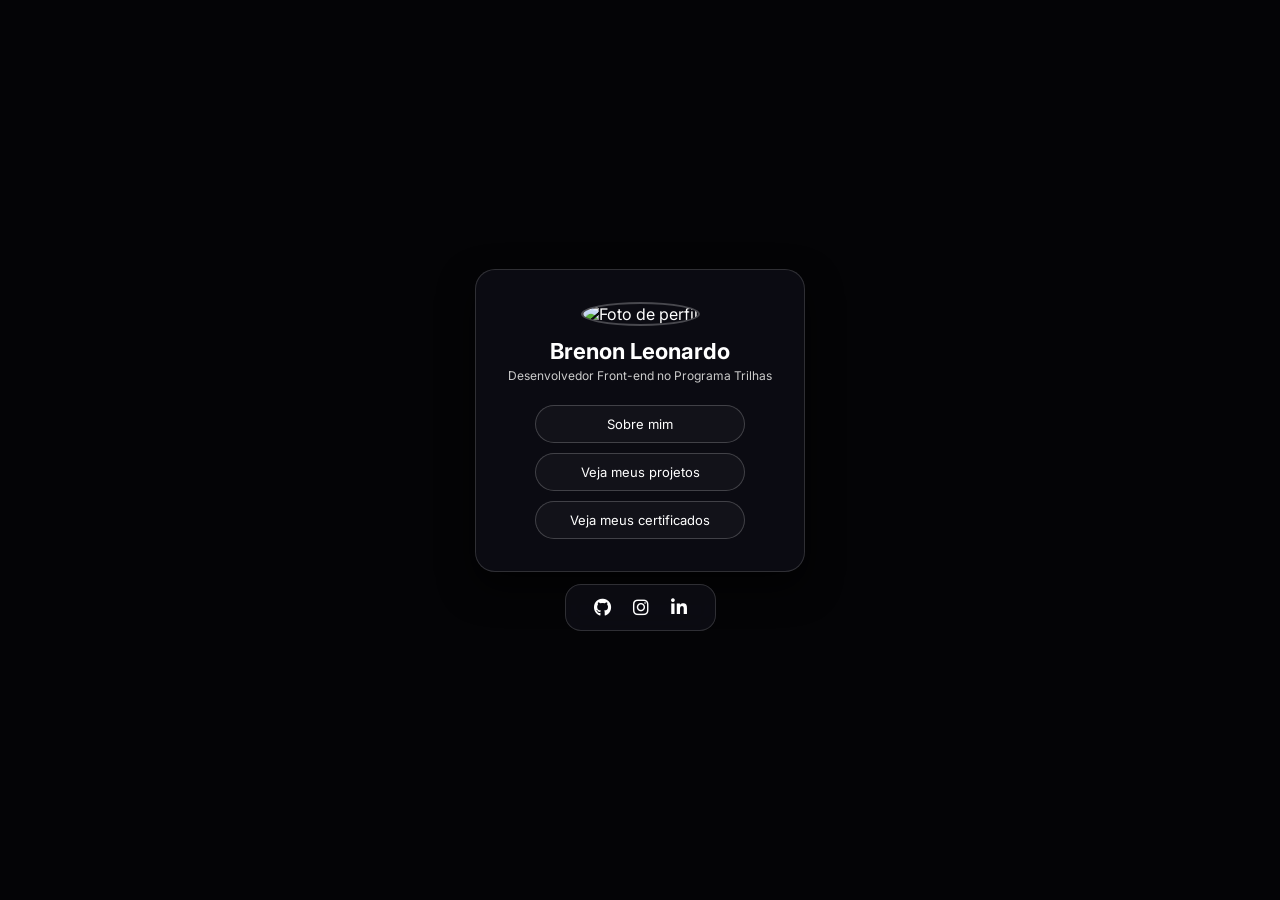
==== index.html @ 6ba24271 "Add files via upload" ====
<!DOCTYPE html>
<html lang="pt-BR">
<head>
    <meta charset="UTF-8">
    <meta name="viewport" content="width=device-width, initial-scale=1.0">
    <title>Portfólio - Brenon Leonardo</title>
    <link rel="stylesheet" href="style.css">
    <link rel="stylesheet" href="https://cdnjs.cloudflare.com/ajax/libs/font-awesome/6.5.1/css/all.min.css">
</head>
<body>

    <!-- Vídeo de fundo -->
    <video autoplay loop muted playsinline class="bg-video">
        <source src="assets/background.mp4" type="video/mp4">
    </video>
    <div class="mascara-escura"></div>

    <!-- Card principal -->
    <main class="card">
        <!-- Foto e Nome -->
        <img src="assets/perfil.jpg" alt="Foto de perfil" class="foto-perfil">
        <h1>Brenon Leonardo</h1>
        <p class="subtitulo">Desenvolvedor Front-end no Programa Trilhas</p>

        <!-- Botões -->
        <div class="botoes">
            <a href="sobre.html" class="botao">Sobre mim</a>
            <a href="projetos.html" class="botao">Veja meus projetos</a>
            <a href="https://drive.google.com/drive/u/0/folders/1_mwVIv7XuUcjngt2Xe_6EL4TAWuLluEO" target="_blank" class="botao">Veja meus certificados</a>
        </div>
    </main>

    <!-- Redes sociais -->
    <footer class="redes-sociais">
        <a href="https://github.com/brenonle" target="_blank"><i class="fa-brands fa-github"></i></a>
        <a href="https://www.instagram.com/brenonleonardo/" target="_blank"><i class="fa-brands fa-instagram"></i></a>
        <a href="https://linkedin.com/" target="_blank"><i class="fa-brands fa-linkedin-in"></i></a>
    </footer>

</body>
</html>
---- style.css ----
/* Importando fonte */
@import url('https://fonts.googleapis.com/css2?family=Inter:wght@400;500;700&display=swap');

/* Reset básico */
* {
    margin: 0;
    padding: 0;
    box-sizing: border-box;
    font-family: 'Inter', sans-serif;
}

body {
    background-color: #08080c;
    color: #ffffff;
    min-height: 100vh;
    display: flex;
    flex-direction: column;
    align-items: center;
    justify-content: center;
    padding: 30px 16px;
}

/* Vídeo de fundo */
.bg-video {
    position: fixed;
    top: 0;
    left: 0;
    width: 100%;
    height: 100%;
    object-fit: cover;
    z-index: -2;
}

/* Fundo levemente preto */
.mascara-escura {
    position: fixed;
    top: 0;
    left: 0;
    width: 100%;
    height: 100%;
    background: rgba(0, 0, 0, 0.50);
    z-index: -1;
}

/* Card principal */
.card {
    background: rgba(15, 15, 22, 0.78);
    backdrop-filter: blur(12px);
    border: 1px solid rgba(255, 255, 255, 0.15);
    border-radius: 20px;
    padding: 32px 24px;
    width: 100%;
    max-width: 330px;
    text-align: center;
    box-shadow: 0 15px 35px rgba(0, 0, 0, 0.7);
}

/* Card largo (Sobre e Projetos) */
.card-largo {
    max-width: 580px;
    padding: 32px;
}

/* Foto e textos */
.foto-perfil {
    width: 92px;
    height: 92px;
    border-radius: 50%;
    object-fit: cover;
    border: 2px solid rgba(255, 255, 255, 0.25);
    margin-bottom: 12px;
}

h1 {
    font-size: 22px;
    margin-bottom: 4px;
}

.subtitulo {
    font-size: 12px;
    color: #cccccc;
    margin-bottom: 22px;
}

/* Botões */
.botoes {
    display: flex;
    flex-direction: column;
    gap: 10px;
    max-width: 210px;
    margin: 0 auto;
}

.botao {
    display: block;
    padding: 10px 16px;
    border: 1px solid rgba(255, 255, 255, 0.2);
    border-radius: 30px;
    color: #ffffff;
    text-decoration: none;
    font-size: 13px;
    background: rgba(255, 255, 255, 0.03);
    transition: 0.2s;
}

.botao:hover {
    background: rgba(255, 255, 255, 0.12);
    border-color: #a855f7;
}

.botao-voltar {
    max-width: 160px;
    margin: 22px auto 0 auto;
}

/* Texto Sobre Mim */
.texto-sobre {
    text-align: justify;
    font-size: 13.5px;
    line-height: 1.6;
    color: #e2e2e2;
}

.texto-sobre h2 {
    text-align: center;
    font-size: 18px;
    margin-bottom: 14px;
}

.texto-sobre p {
    margin-bottom: 12px;
}

/* Cards de projetos */
.grid-projetos {
    display: grid;
    grid-template-columns: 1fr 1fr;
    gap: 14px;
    margin-top: 10px;
}

.card-projeto {
    background: rgba(255, 255, 255, 0.05);
    border: 1px solid rgba(255, 255, 255, 0.14);
    border-radius: 12px;
    padding: 10px;
    text-align: left;
}

.card-projeto img {
    width: 100%;
    height: 105px;
    object-fit: cover;
    border-radius: 8px;
    margin-bottom: 8px;
}

.card-projeto a {
    color: #ffffff;
    font-size: 12.5px;
    text-decoration: underline;
}

/* Redes sociais */
.redes-sociais {
    margin-top: 12px;
    background: rgba(15, 15, 22, 0.78);
    backdrop-filter: blur(12px);
    border: 1px solid rgba(255, 255, 255, 0.15);
    border-radius: 16px;
    padding: 12px 28px;
    display: flex;
    gap: 22px;
}

.redes-sociais a {
    color: #ffffff;
    font-size: 18px;
}

/* Celular */
@media (max-width: 520px) {
    .grid-projetos {
        grid-template-columns: 1fr;
    }
}
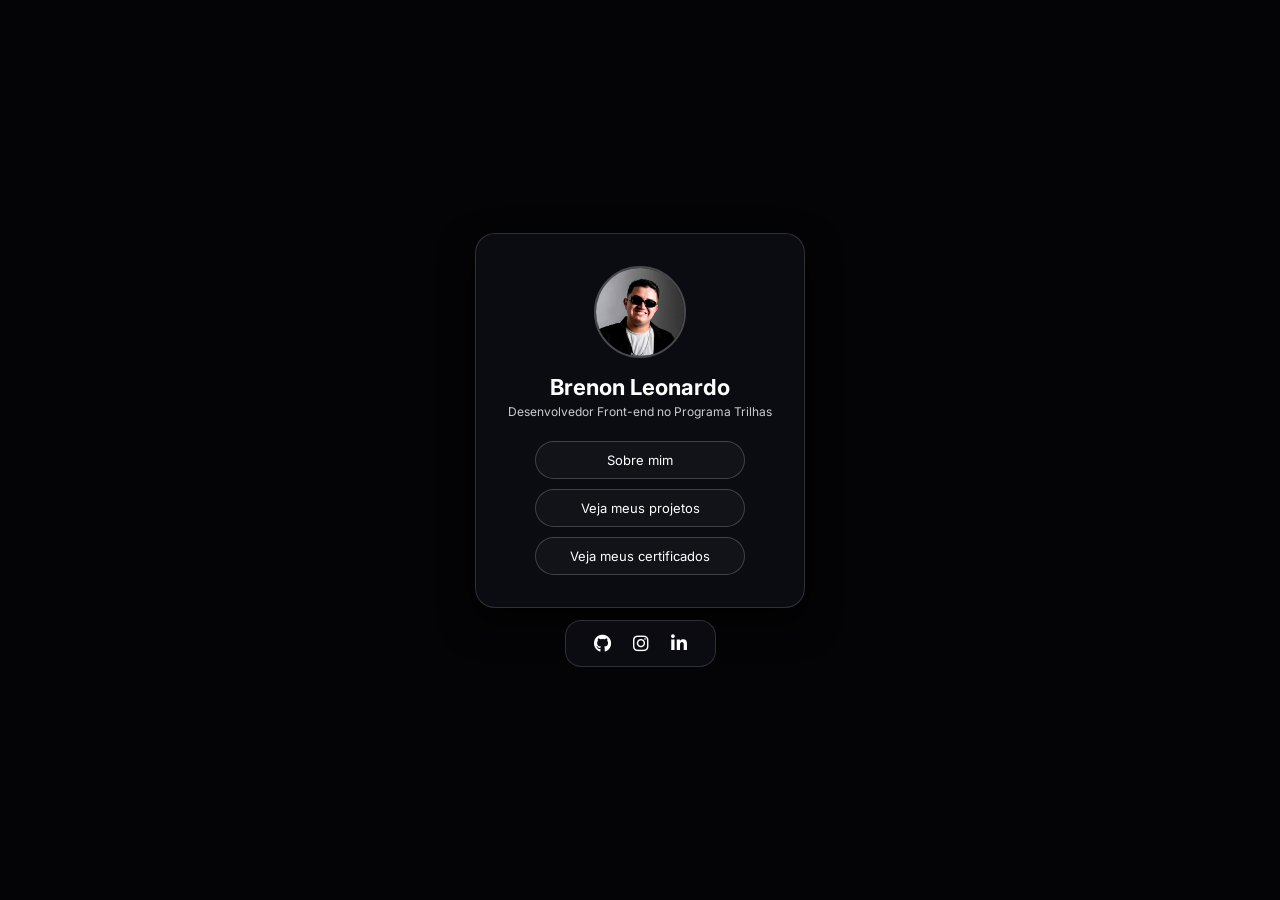
==== commit c4b88a9a: "Update index.html" ====
--- a/index.html
+++ b/index.html
@@ -26,7 +26,7 @@
         <div class="botoes">
             <a href="sobre.html" class="botao">Sobre mim</a>
             <a href="projetos.html" class="botao">Veja meus projetos</a>
-            <a href="https://drive.google.com/drive/u/0/folders/1_mwVIv7XuUcjngt2Xe_6EL4TAWuLluEO" target="_blank" class="botao">Veja meus certificados</a>
+            <a href="https://drive.google.com/drive/u/0/folders/1jSSWCXz_ciRKiv3gBAMwZmPHi4nSBipB" target="_blank" class="botao">Veja meus certificados</a>
         </div>
     </main>
 
@@ -38,4 +38,4 @@
     </footer>
 
 </body>
-</html>+</html>
